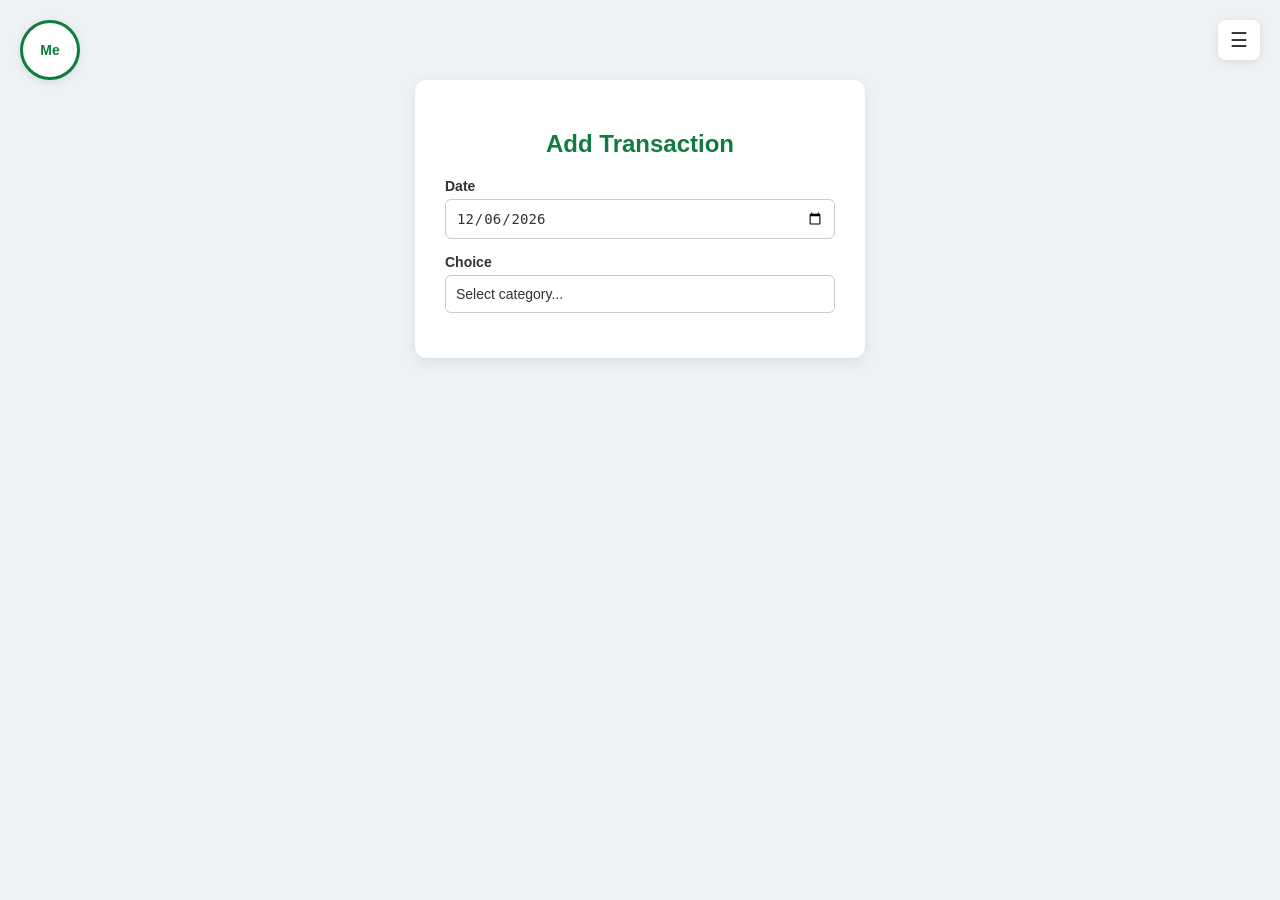
==== index.html @ e5393a00 "Add files via upload" ====
<!DOCTYPE html>
<html lang="en">
<head>
    <meta charset="UTF-8">
    <meta name="viewport" content="width=device-width, initial-scale=1.0, maximum-scale=1.0, user-scalable=no">
    <title>Transaction Tracker</title>
    
    <!-- PWA Manifest & iOS Support -->
    <link rel="manifest" href="manifest.json">
    <link rel="apple-touch-icon" href="icon-192x192.png">
    <meta name="apple-mobile-web-app-status-bar" content="#107c41">
    <meta name="theme-color" content="#107c41">

    <!-- External Stylesheet -->
    <link rel="stylesheet" href="styles.css">
</head>
<body data-theme="light">

<!-- Top Left Floating Bar: Profile/Logo -->
<div class="top-left-bar">
    <div class="profile-container" id="profileContainer" title="Custom Logo / Profile Picture">
        <span class="profile-placeholder" id="profileInitials">Me</span>
        <img id="profileImg" src="" alt="Logo" class="hidden">
    </div>
</div>

<!-- Top Right Floating Bar: Sandwich Menu -->
<div class="top-right-bar">
    <div class="menu-icon" id="menuBtn" title="Settings Menu">☰</div>
   </div>

<div class="form-container">
    <h2>Add Transaction</h2>
    <form id="trackerForm">
        
        <!-- Date -->
        <div class="form-group">
            <label for="Date">Date</label>
            <input type="date" id="Date" name="Date" required>
        </div>

        <!-- Main Category -->
        <div class="form-group">
            <label for="mainCategory">Choice</label>
            <select id="mainCategory" required>
                <option value="" disabled selected>Select category...</option>
                <option value="Trading">Trading</option>
                <option value="Delivery">Delivery</option>
            </select>
        </div>

        <!-- Delivery Sub-options -->
        <div class="form-group hidden" id="deliveryGroup">
            <label for="deliveryType">Delivery Type</label>
            <select id="deliveryType">
                <option value="" disabled selected>Select delivery option...</option>
                <option value="Food delivered">Food delivered</option>
                <option value="Car maintainence">Car maintainence</option>
                <option value="Fuel">Fuel</option>
                <option value="Insurance">Insurance</option>
                <option value="Delivery expense">Delivery expense</option>
            </select>
        </div>

        <!-- Food Delivery Sub-options -->
        <div class="form-group hidden" id="foodPlatformGroup">
            <label for="foodPlatform">Food App</label>
            <select id="foodPlatform">
                <option value="" disabled selected>Select platform...</option>
                <option value="Uber">Uber</option>
                <option value="Just eat">Just Eat</option>
                <option value="Deliveroo">Deliveroo</option>
                <option value="Amazon">Amazon</option>
            </select>
        </div>

        <!-- Trading Sub-options -->
        <div class="form-group hidden" id="tradingGroup">
            <label for="tradingType">Trading Type</label>
            <select id="tradingType">
                <option value="" disabled selected>Select trading option...</option>
                <option value="Stock purchase">Stock purchase</option>
                <option value="Item sale">Item sale</option>
            </select>
        </div>

        <!-- Item Sale Sub-options -->
        <div class="form-group hidden" id="salePlatformGroup">
            <label for="salePlatform">Platform</label>
            <select id="salePlatform">
                <option value="" disabled selected>Select platform...</option>
                <option value="Vinted">Vinted</option>
                <option value="Facebook">Facebook</option>
                <option value="EBay">eBay</option>
            </select>
        </div>

        <!-- Amount -->
        <div class="form-group hidden" id="amountGroup">
            <label for="Amount">Amount (£)</label>
            <input type="number" step="0.01" id="Amount" placeholder="0.00" required>
            <small id="flowIndicator" style="font-weight: bold; display: block; margin-top: 4px;"></small>
        </div>

        <!-- Payment Mode -->
        <div class="form-group hidden" id="paymentGroup">
            <label for="Payment Mode">Payment Mode</label>
            <select id="Payment Mode">
                <option value="" disabled selected>Select payment mode...</option>
                <option value="Cash">Cash</option>
                <option value="Card">Debit Card</option>
                <option value="Bank transfer">Bank transfer</option>
            </select>
        </div>

        <!-- Note -->
        <div class="form-group hidden" id="noteGroup">
            <label for="Note">Note (Optional)</label>
            <textarea id="Note" rows="2" placeholder="Optional notes..."></textarea>
        </div>

        <button type="button" id="reviewBtn" class="hidden">Review Entry</button>
    </form>
</div>

<!-- Confirmation Modal Popup -->
<div class="modal" id="reviewModal">
    <div class="modal-content">
        <h3>Confirm Entry</h3>
        <div class="summary-item"><span>Date:</span> <span id="sumDate"></span></div>
        <div class="summary-item"><span>Platform / Type:</span> <span id="sumCategory"></span></div>
        <div class="summary-item"><span>IN / OUT:</span> <span id="sumFlow"></span></div>
        <div class="summary-item"><span>Amount:</span> <span id="sumAmount"></span></div>
        <div class="summary-item"><span>Payment Mode:</span> <span id="sumPayment"></span></div>
        <div class="summary-item"><span>Note:</span> <span id="sumNote"></span></div>

        <div class="modal-buttons">
            <button type="button" class="btn-edit" id="editBtn">Edit</button>
            <button type="button" id="saveBtn">Save</button>
        </div>
    </div>
</div>

<!-- External JavaScript Link -->
<script src="settings.js" defer></script>
<script src="script.js" defer></script>

<!-- PWA Service Worker Registration -->
<script>
  if ('serviceWorker' in navigator) {
    window.addEventListener('load', () => {
      navigator.serviceWorker.register('sw.js')
        .then((registration) => {
          console.log('ServiceWorker registration successful with scope: ', registration.scope);
        })
        .catch((error) => {
          console.log('ServiceWorker registration failed: ', error);
        });
    });
  }
</script>

</body>
</html>
---- styles.css ----
:root {
    --bg-color: #eef2f5;
    --container-bg: white;
    --text-color: #333;
    --label-color: #333;
    --input-bg: #fff;
    --input-border: #ccc;
    --primary-color: #107c41; /* Excel/Sheets Green */
    --primary-hover: #0b582f;
    --error-border: #d83b01;
    --error-bg: #fdf3f0;
}

[data-theme="dark"] {
    --bg-color: #121212;
    --container-bg: #1e1e1e;
    --text-color: #e0e0e0;
    --label-color: #e0e0e0;
    --input-bg: #2d2d2d;
    --input-border: #444;
    --primary-color: #107c41;
    --primary-hover: #149650;
    --error-border: #f85149;
    --error-bg: #3d1b1b;
}

/* Mobile-friendly universal sizing */
*, *::before, *::after {
    box-sizing: border-box;
}

body { 
    font-family: -apple-system, BlinkMacSystemFont, "Segoe UI", Roboto, Helvetica, Arial, sans-serif; 
    background: var(--bg-color); 
    color: var(--text-color); 
    display: flex; 
    justify-content: center; 
    align-items: flex-start; 
    min-height: 100vh; 
    margin: 0; 
    padding: 20px; 
    padding-top: 80px; 
    transition: background 0.3s, color 0.3s; 
}

/* Top Left Header Bar (Profile/Logo) */
.top-left-bar { 
    position: absolute; 
    top: 20px; 
    left: 20px; 
    z-index: 50; 
}

/* Top Right Header Bar (Sandwich Menu) */
.top-right-bar { 
    position: absolute; 
    top: 20px; 
    right: 20px; 
    z-index: 50; 
}

/* Hamburger Menu */
.menu-icon { 
    font-size: 20px; 
    cursor: pointer; 
    background: var(--container-bg); 
    padding: 8px 12px; 
    border-radius: 8px; 
    box-shadow: 0 2px 10px rgba(0,0,0,0.1); 
    user-select: none; 
    display: flex; 
    align-items: center; 
    justify-content: center; 
    color: var(--text-color); 
}
.menu-icon:hover { 
    opacity: 0.8; 
}

/* Custom Profile Picture / Logo Placeholder */
.profile-container { 
    width: 60px; 
    height: 60px; 
    border-radius: 50%; 
    overflow: hidden; 
    background: var(--container-bg); 
    box-shadow: 0 2px 10px rgba(0,0,0,0.1); 
    display: flex; 
    align-items: center; 
    justify-content: center; 
    cursor: pointer; 
    border: 3px solid var(--primary-color); 
}
.profile-container img { 
    width: 100%; 
    height: 100%; 
    object-fit: cover; 
}
.profile-placeholder { 
    font-size: 14px; 
    font-weight: bold; 
    color: var(--primary-color); 
}

/* Settings Floating Card on the Right */
.settings-drawer { 
    display: none; 
    position: fixed; 
    z-index: 101; 
    left: 0; 
    top: 0; 
    width: 100%; 
    height: 100%; 
    background-color: rgba(0,0,0,0.5); 
    justify-content: flex-end; 
    align-items: flex-start; /* Fixed from stretch to respect height: auto */
    padding: 20px; 
    padding-top: 75px;          
    padding-bottom: 75px;
}

.settings-content { 
    background: var(--container-bg); 
    padding: 25px; 
    width: 280px; 
    max-width: 90%;
    height: auto;               
    border-radius: 16px;        
    box-shadow: 0 10px 30px rgba(0,0,0,0.25); 
    display: flex; 
    flex-direction: column; 
    gap: 20px; 
}
.settings-content h3 { 
    margin-top: 0; 
    color: var(--primary-color); 
    display: flex; 
    justify-content: space-between; 
    align-items: center; 
}
.close-settings { 
    cursor: pointer; 
    font-size: 20px; 
}
.setting-item { 
    display: flex; 
    justify-content: space-between; 
    align-items: center; 
    font-size: 15px; 
    font-weight: 500; 
}

/* Connect to Sheets Button Style */
.setting-item.connect-sheets span {
    cursor: pointer;
    color: var(--primary-color);
    font-weight: bold;
    transition: opacity 0.2s;
}
.setting-item.connect-sheets span:hover {
    opacity: 0.7;
}

/* iOS Style Toggle Switch */
.switch { 
    position: relative; 
    display: inline-block; 
    width: 46px; 
    height: 24px; 
}
.switch input { 
    opacity: 0; 
    width: 0; 
    height: 0; 
}
.slider { 
    position: absolute; 
    cursor: pointer; 
    top: 0; 
    left: 0; 
    right: 0; 
    bottom: 0; 
    background-color: #ccc; 
    transition: .3s; 
    border-radius: 24px; 
}
.slider:before { 
    position: absolute; 
    content: ""; 
    height: 18px; 
    width: 18px; 
    left: 3px; 
    bottom: 3px; 
    background-color: white; 
    transition: .3s; 
    border-radius: 50%; 
}
input:checked + .slider { 
    background-color: var(--primary-color); 
}
input:checked + .slider:before { 
    transform: translateX(22px); 
}

/* Dashboard Toggle Switch Styles */
.switch-container {
    display: flex;
    background: var(--input-bg);
    border: 1px solid var(--input-border);
    border-radius: 8px;
    padding: 4px;
    margin-bottom: 20px;
}
.switch-btn {
    flex: 1;
    padding: 10px;
    text-align: center;
    font-weight: bold;
    font-size: 13px;
    cursor: pointer;
    border-radius: 6px;
    transition: all 0.2s ease;
    color: var(--label-color);
    background: transparent;
    border: none;
}
.switch-btn.active {
    background: var(--primary-color);
    color: #ffffff;
}

/* Side-by-side Cards Container */
.side-by-side {
    display: flex;
    gap: 10px;
    margin-bottom: 20px;
    flex-wrap: wrap;
}
.side-card {
    flex: 1;
    min-width: 105px;
    background: var(--input-bg);
    padding: 12px 8px;
    border-radius: 8px;
    border: 1px solid var(--input-border);
    text-align: center;
}
.side-card-title {
    font-size: 11px;
    font-weight: bold;
    color: var(--label-color);
    text-transform: uppercase;
    margin-bottom: 6px;
}
.side-card-val {
    font-size: 14px;
    font-weight: bold;
    color: var(--primary-color);
    margin-top: 2px;
}

/* Chart & Ledger Container Styles */
.chart-box {
    background: var(--input-bg);
    border: 1px solid var(--input-border);
    border-radius: 8px;
    padding: 15px;
    margin-bottom: 20px;
}
.chart-title {
    font-size: 13px;
    font-weight: bold;
    color: var(--label-color);
    margin-bottom: 12px;
    text-align: center;
}

/* Form Layout */
.form-container { 
    background: var(--container-bg); 
    padding: 30px; 
    border-radius: 12px; 
    box-shadow: 0 4px 15px rgba(0,0,0,0.08); 
    width: 95%; 
    max-width: 450px; 
    transition: background 0.3s; 
}
h2 { 
    text-align: center; 
    color: var(--primary-color); 
    margin-bottom: 20px; 
}
.form-group { 
    margin-bottom: 15px; 
}
label { 
    display: block; 
    margin-bottom: 5px; 
    font-weight: 600; 
    color: var(--label-color); 
    font-size: 14px; 
}
input, select, textarea { 
    width: 100%; 
    padding: 10px; 
    border: 1px solid var(--input-border); 
    border-radius: 6px; 
    font-size: 14px; 
    background: var(--input-bg); 
    color: var(--text-color); 
    transition: border-color 0.2s, background 0.3s; 
    -webkit-appearance: none; 
}
input:focus, select:focus, textarea:focus { 
    border-color: var(--primary-color); 
    outline: none; 
    box-shadow: 0 0 0 2px rgba(16, 124, 65, 0.2); 
}

/* Error State */
.highlight-error { 
    border: 2px solid var(--error-border) !important; 
    background-color: var(--error-bg) !important; 
}

/* Utility / Buttons */
.hidden { 
    display: none !important; 
}
button { 
    background: var(--primary-color); 
    color: white; 
    border: none; 
    padding: 12px; 
    width: 100%; 
    border-radius: 6px; 
    font-size: 16px; 
    font-weight: bold; 
    cursor: pointer; 
    transition: background 0.2s; 
    margin-top: 5px;
}
button:hover { 
    background: var(--primary-hover); 
}

/* Modal Popup Styling */
.modal { 
    display: none; 
    position: fixed; 
    z-index: 100; 
    left: 0; 
    top: 0; 
    width: 100%; 
    height: 100%; 
    background-color: rgba(0,0,0,0.5); 
    justify-content: center; 
    align-items: center; 
}
.modal-content { 
    background: var(--container-bg); 
    color: var(--text-color); 
    padding: 25px; 
    border-radius: 12px; 
    width: 90%; 
    max-width: 400px; 
    box-shadow: 0 4px 20px rgba(0,0,0,0.2); 
}
.modal-content h3 { 
    margin-top: 0; 
    color: var(--primary-color); 
    text-align: center; 
}
.summary-item { 
    margin-bottom: 10px; 
    font-size: 14px; 
    border-bottom: 1px solid var(--input-border); 
    padding-bottom: 6px; 
}
.summary-item span { 
    font-weight: bold; 
    color: var(--label-color); 
}
.modal-buttons { 
    display: flex; 
    gap: 10px; 
    margin-top: 20px; 
}
.btn-edit { 
    background: #6c757d; 
}
.btn-edit:hover { 
    background: #5a6268; 
}

#printHeader {
    display: none;
}

@media print {
    .top-left-bar,
    .top-right-bar,
    .settings-drawer,
    .filter-section,
    #loadReportBtn,
    #downloadPdfBtn,
    button {
        display: none !important;
    }
    
    #printHeader {
        display: block !important;
    }
    
    body {
        background: white !important;
        color: black !important;
        padding: 0 !important;
        align-items: stretch !important;
    }
    
    .form-container {
        box-shadow: none !important;
        width: 100% !important;
        max-width: 100% !important;
        padding: 0 !important;
    }
    
    #reportResults {
        max-height: none !important;
        overflow: visible !important;
    }
}
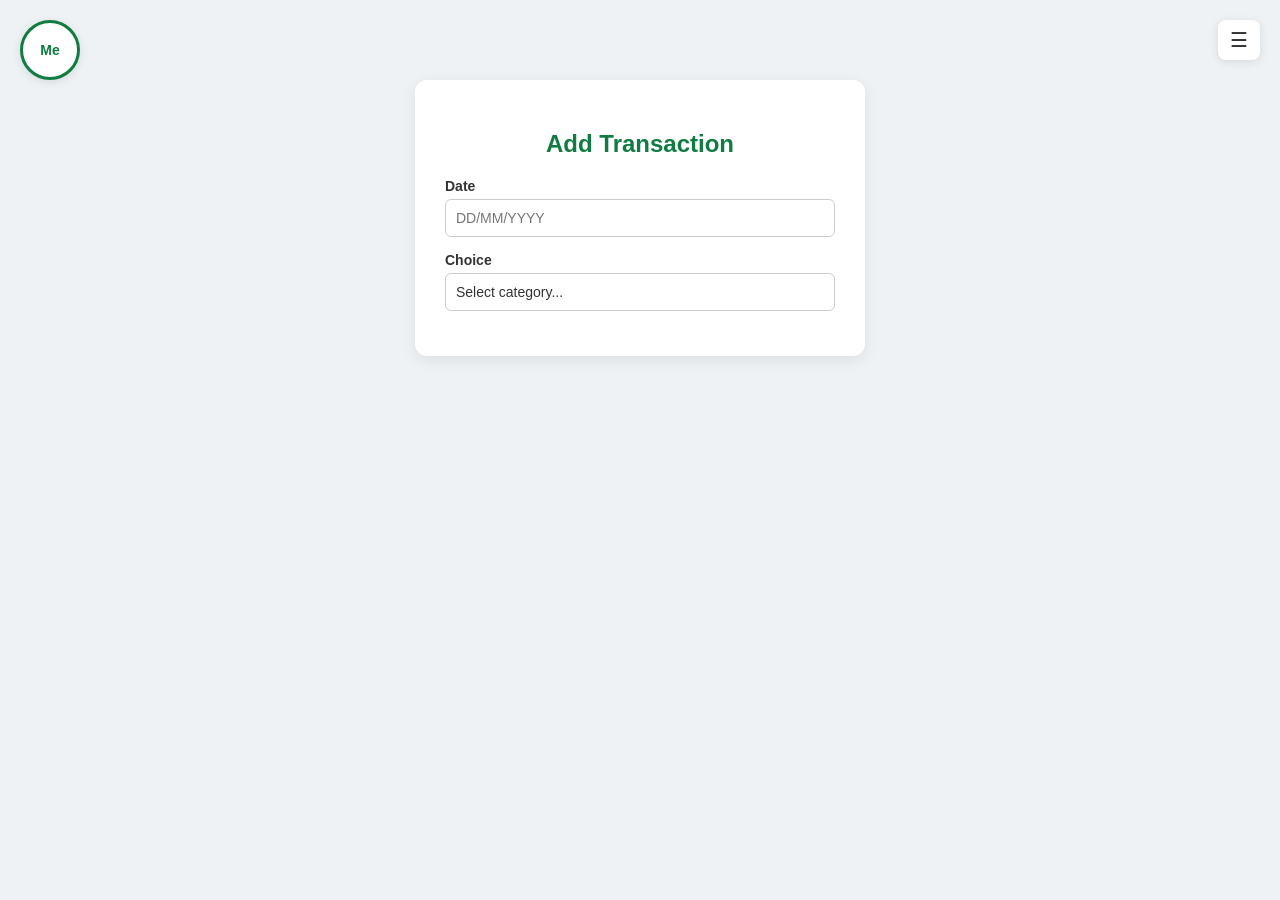
==== commit a67bc447: "Update index.html" ====
--- a/index.html
+++ b/index.html
@@ -36,7 +36,7 @@
         <!-- Date -->
         <div class="form-group">
             <label for="Date">Date</label>
-            <input type="date" id="Date" name="Date" required>
+            <input type="text" id="Date" name="Date" placeholder="DD/MM/YYYY" required>
         </div>
 
         <!-- Main Category -->
@@ -108,7 +108,7 @@
             <select id="Payment Mode">
                 <option value="" disabled selected>Select payment mode...</option>
                 <option value="Cash">Cash</option>
-                <option value="Card">Debit Card</option>
+                <option value="Debit Card">Debit Card</option>
                 <option value="Bank transfer">Bank transfer</option>
             </select>
         </div>
@@ -160,5 +160,13 @@
   }
 </script>
 
+<!-- Custom Success Modal -->
+<div class="modal" id="successModal">
+    <div class="modal-content" style="text-align: center;">
+        <h3 style="color: var(--primary-color);">Good job Lets keep going</h3>
+        <p style="margin: 15px 0; font-size: 14px; font-weight: 500;">Changes saved succesfully</p>
+        <button type="button" id="successOkBtn" style="margin-top: 10px;">OK</button>
+    </div>
+</div>
 </body>
 </html>
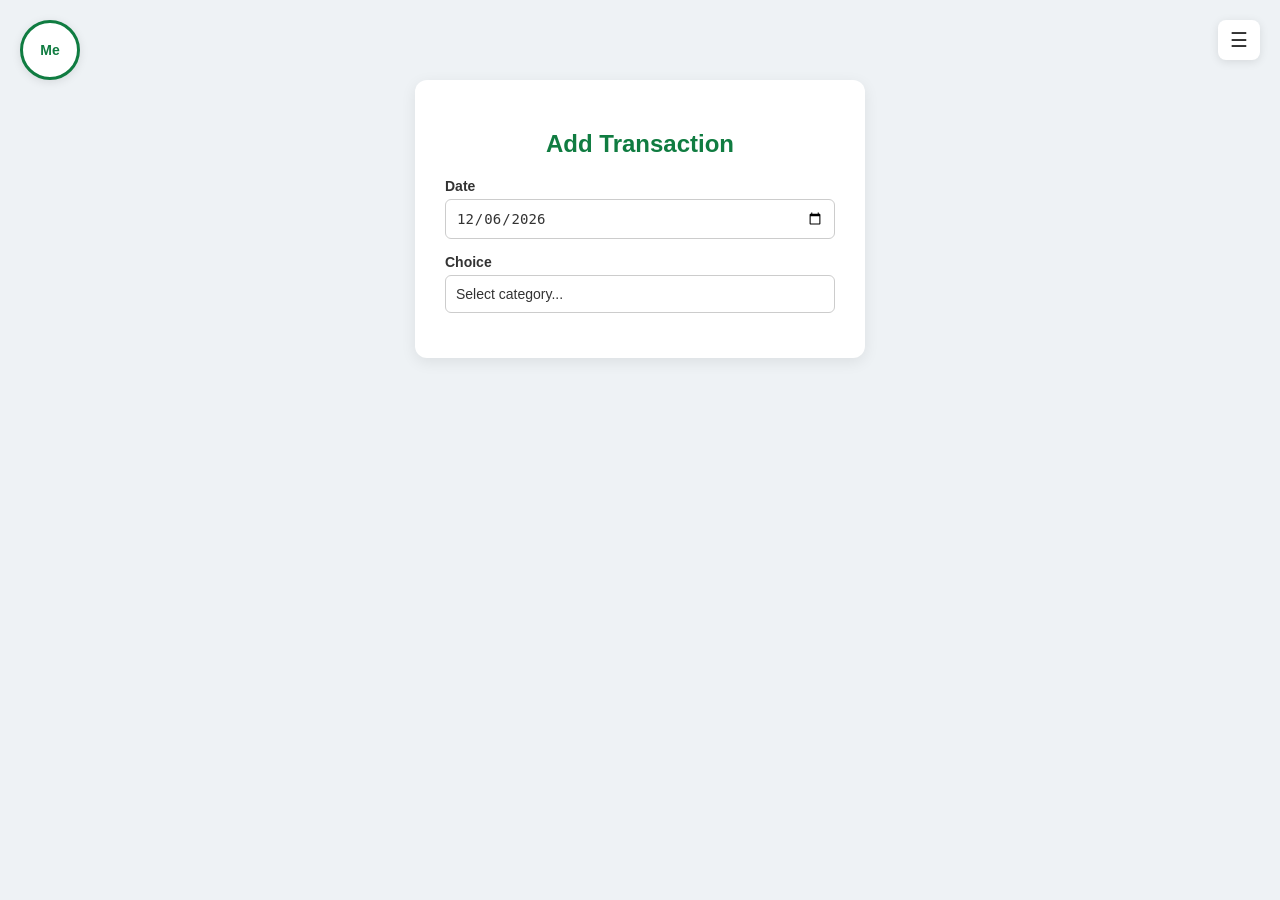
==== commit e7de4e0d: "Update index.html" ====
--- a/index.html
+++ b/index.html
@@ -36,7 +36,7 @@
         <!-- Date -->
         <div class="form-group">
             <label for="Date">Date</label>
-            <input type="text" id="Date" name="Date" placeholder="DD/MM/YYYY" required>
+            <input type="date" id="Date" name="Date" required>
         </div>
 
         <!-- Main Category -->
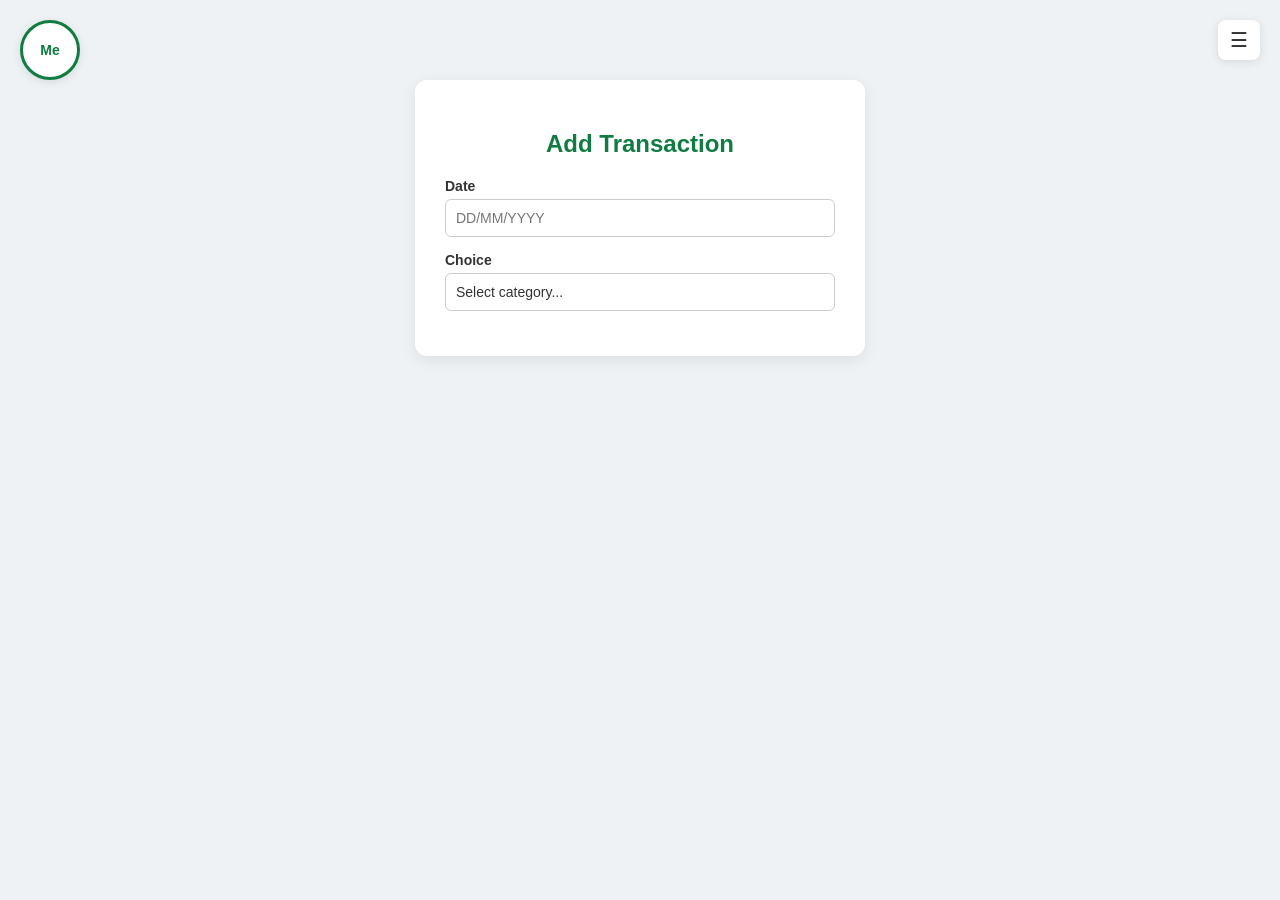
==== commit e60f7359: "Update index.html" ====
--- a/index.html
+++ b/index.html
@@ -33,10 +33,13 @@
     <h2>Add Transaction</h2>
     <form id="trackerForm">
         
-        <!-- Date -->
-        <div class="form-group">
+        <!-- Date with calendar picker trigger -->
+        <div class="form-group" style="position: relative;">
             <label for="Date">Date</label>
-            <input type="date" id="Date" name="Date" required>
+            <div style="position: relative; display: flex; align-items: center;">
+                <input type="text" id="Date" name="Date" placeholder="DD/MM/YYYY" readonly required style="cursor: pointer; background-color: inherit; color: inherit;">
+                <input type="date" id="hiddenDatePicker" style="position: absolute; opacity: 0; pointer-events: none; width: 100%; height: 100%; left: 0; top: 0;">
+            </div>
         </div>
 
         <!-- Main Category -->
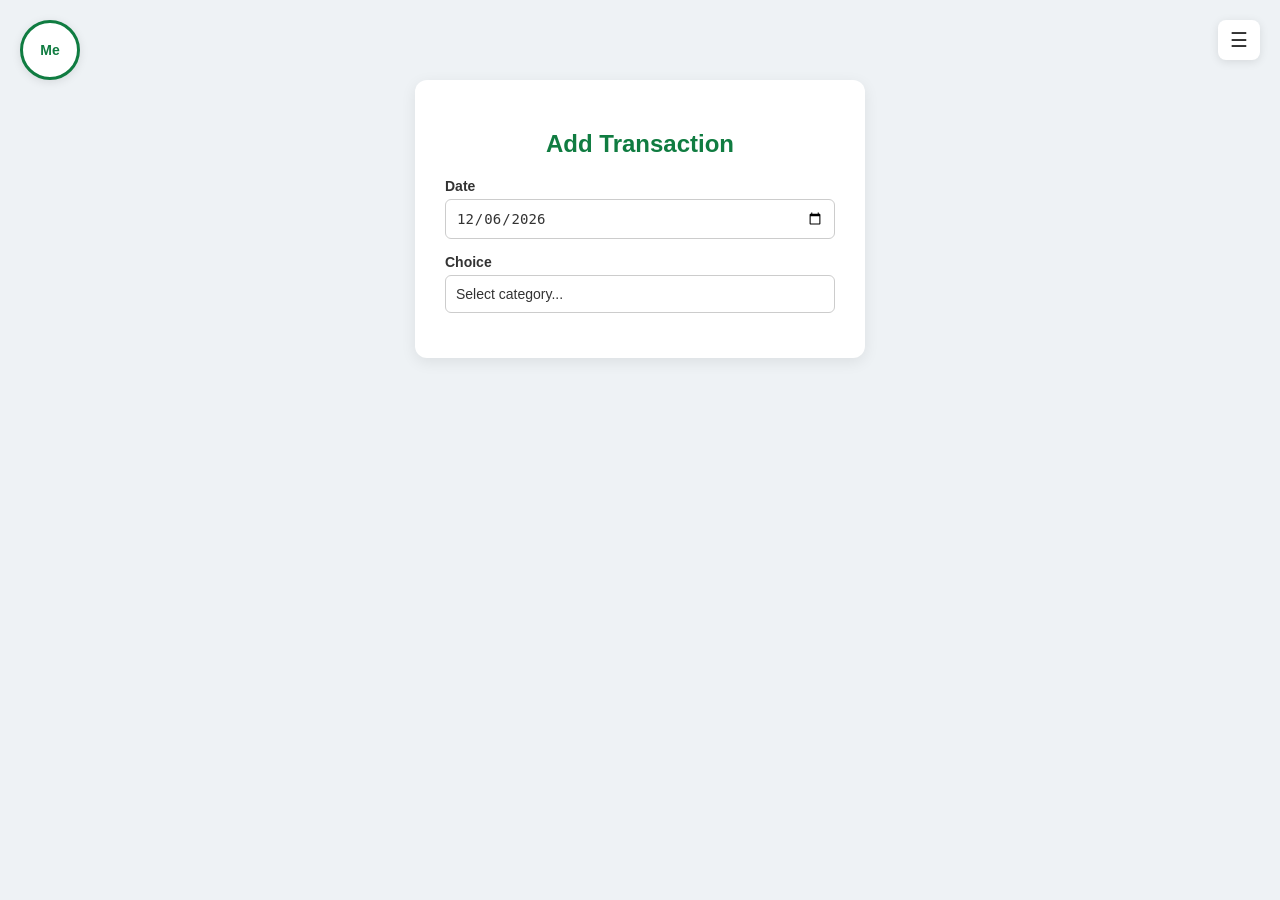
==== commit a713a898: "Add files via upload" ====
--- a/index.html
+++ b/index.html
@@ -33,13 +33,10 @@
     <h2>Add Transaction</h2>
     <form id="trackerForm">
         
-        <!-- Date with calendar picker trigger -->
-        <div class="form-group" style="position: relative;">
+        <!-- Date -->
+        <div class="form-group">
             <label for="Date">Date</label>
-            <div style="position: relative; display: flex; align-items: center;">
-                <input type="text" id="Date" name="Date" placeholder="DD/MM/YYYY" readonly required style="cursor: pointer; background-color: inherit; color: inherit;">
-                <input type="date" id="hiddenDatePicker" style="position: absolute; opacity: 0; pointer-events: none; width: 100%; height: 100%; left: 0; top: 0;">
-            </div>
+            <input type="date" id="Date" name="Date" required>
         </div>
 
         <!-- Main Category -->
@@ -172,4 +169,4 @@
     </div>
 </div>
 </body>
-</html>
+</html>
